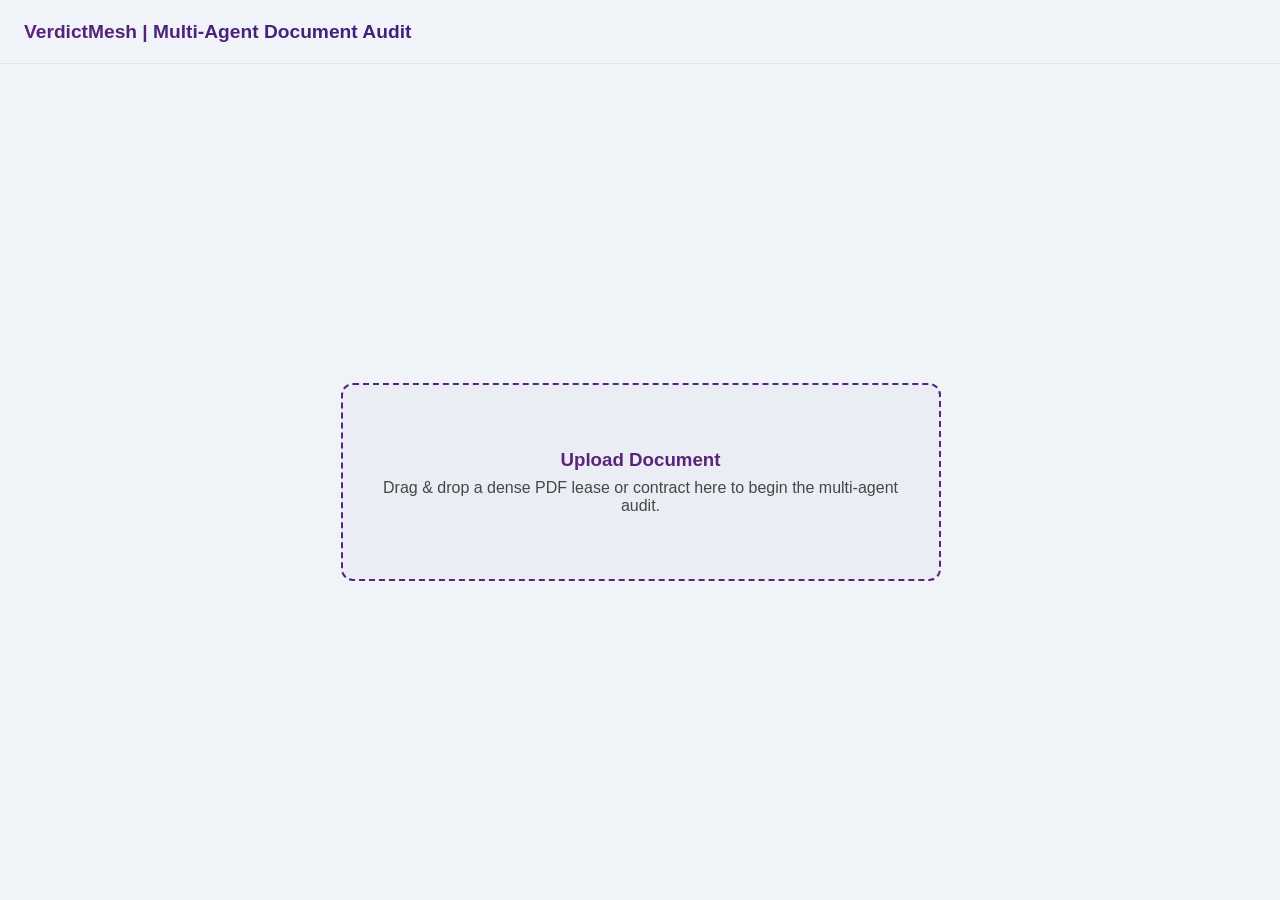
==== cookbook/05-document-analysis/frontend/index.html @ e495ff5c "Initial VerdictMesh release" ====
<!DOCTYPE html>
<html lang="en">
<head>
    <meta charset="UTF-8">
    <meta name="viewport" content="width=device-width, initial-scale=1.0">
    <title>VerdictMesh | Document Audit</title>
    <link rel="stylesheet" href="style.css">
</head>
<body>

    <header>
        VerdictMesh | Multi-Agent Document Audit
    </header>

    <main>
        <div id="left-panel">
            <div class="left-panel-header">
                <div id="agent-legend" class="legend-container" style="display: none;"></div>
            </div>
            <div id="document-content"></div>
        </div>

        <div id="right-panel">
            <div id="drop-zone">
                <h3 class="drop-title">Upload Document</h3>
                <p class="drop-subtitle">Drag & drop a dense PDF lease or contract here to begin the multi-agent audit.</p>
                <input type="file" id="file-input" accept=".pdf" />
            </div>

            <div id="controls">
                <button id="dispatch-btn" class="primary">Dispatch Parallel Agents</button>
            </div>

            <div id="feed"></div>
        </div>
        
        <div id="insight-tooltip" class="insight-tooltip"></div>
    </main>

    <script src="app.js" defer></script>
</body>
</html>
---- cookbook/05-document-analysis/frontend/style.css ----
:root {
    --bg-main: #f0f4f9;
    --bg-surface: #ffffff;
    --text-primary: #1f1f1f;
    --text-secondary: #444746;
    --border-light: #e3e3e3;
    
    --user-bg: #d3e3fd;
    --user-text: #041e49;
    --team-bg: #f0f4f9;
    --team-text: #1f1f1f;
    --purple-brand: #5b247a;
    --blue-brand: #1bcedf;
    --green-brand: #34a853;

    --brand-gradient: linear-gradient(90deg, #5b247a 0%, #001881 100%);
    --header-height: 64px;
}

* {
    box-sizing: border-box;
    margin: 0;
    padding: 0;
    font-family: -apple-system, BlinkMacSystemFont, "Segoe UI", Roboto, Helvetica, Arial, sans-serif;
}

body {
    background-color: var(--bg-main);
    color: var(--text-primary);
    height: 100vh;
    display: flex;
    flex-direction: column;
    overflow: hidden;
}

header {
    height: var(--header-height);
    background-color: var(--bg-surface); 
    border-bottom: 1px solid var(--border-light);
    display: flex;
    align-items: center;
    padding: 0 24px;
    font-weight: 600;
    font-size: 1.2rem;
    
    /* Gradient Text Styling */
    background-image: var(--brand-gradient);
    -webkit-background-clip: text;
    background-clip: text;
    color: transparent;
}

main {
    display: flex;
    flex: 1;
    overflow: hidden;
    transition: all 0.3s ease;
}

/* --- LAYOUT PANELS --- */
#left-panel {
    flex: 0; 
    background: #e9eef6; /* Document contrast background */
    border-right: 1px solid var(--border-light);
    overflow-y: auto;
    padding: 0;
    transition: flex 0.4s ease;
    opacity: 0;
}

#left-panel.active {
    flex: 1;
    padding: 32px;
    opacity: 1;
}

#right-panel {
    flex: 1;
    display: flex;
    flex-direction: column;
    padding: 32px;
    overflow-y: auto;
    align-items: center;
    justify-content: center;
}

#right-panel.active {
    flex: 0.8;
    align-items: stretch;
    justify-content: flex-start;
}

/* --- DOCUMENT VIEWER (Card View) --- */
.left-panel-header {
    position: sticky;
    top: 24px;
    width: 100%;
    height: 0; 
    display: flex;
    justify-content: flex-end;
    align-items: flex-start;
    z-index: 10;
    pointer-events: none;
}

.legend-container {
    margin-right: 32px;
    display: flex;
    flex-direction: column;
    gap: 8px;
    background: var(--bg-main);
    padding: 12px;
    border-radius: 8px;
    border: 1px solid var(--border-light);
    font-size: 0.85rem;
    pointer-events: auto;
    box-shadow: 0 4px 12px rgba(0,0,0,0.08);
}

.legend-item {
    display: flex;
    align-items: center;
    gap: 8px;
    cursor: pointer;
}

.legend-item input[type="checkbox"] {
    accent-color: var(--purple-brand);
    cursor: pointer;
    width: 16px;
    height: 16px;
}

.legend-color-box {
    width: 12px;
    height: 12px;
    border-radius: 2px;
    display: inline-block;
}

#document-content {
    margin-top: 24px; 
    line-height: 1.7;
    background-color: #ffffff;
    max-width: 850px;
    margin: 0 auto;
    padding: 64px 80px;
    box-shadow: 0 10px 25px rgba(0, 0, 0, 0.08), 0 4px 10px rgba(0, 0, 0, 0.04);
    border-radius: 4px;
    border: 1px solid #d1d5db;
    font-family: "Georgia", "Times New Roman", serif; 
    color: #1a1a1a;
    font-size: 1.05rem;
}

#document-content p {
    margin-bottom: 16px;
}

#document-content b {
    font-weight: 700;
    color: #000000;
}

.document-sentence {
    padding: 2px 4px;
    border-radius: 4px;
    transition: box-shadow 0.2s ease, background 0.3s ease;
    border-bottom: 2px solid transparent;
    cursor: pointer;
}

.document-sentence.has-highlight:hover {
    box-shadow: inset 0 0 0 1000px rgba(0, 0, 0, 0.1);
}

/* --- DRAG & DROP ZONE --- */
#drop-zone {
    width: 100%;
    max-width: 600px;
    border: 2px dashed var(--purple-brand);
    border-radius: 12px;
    padding: 64px 32px;
    text-align: center;
    background: rgba(91, 36, 122, 0.03);
    cursor: pointer;
    transition: all 0.2s;
}

#drop-zone:hover, #drop-zone.dragover {
    background: rgba(91, 36, 122, 0.08);
    border-color: var(--blue-brand);
}

.drop-title {
    color: var(--purple-brand); 
    margin-bottom: 8px;
}

.drop-subtitle {
    color: var(--text-secondary);
}

#file-input { display: none; }

/* --- CONTROLS & FEED --- */
#controls {
    display: none;
    margin-bottom: 24px;
}

button.primary {
    background: var(--brand-gradient);
    color: white;
    border: none;
    padding: 12px 24px;
    border-radius: 8px;
    font-size: 1rem;
    font-weight: 600;
    cursor: pointer;
    transition: opacity 0.2s;
    width: 100%;
}

button.primary:hover { opacity: 0.9; }
button.primary:disabled { opacity: 0.5; cursor: not-allowed; }

#feed {
    display: flex;
    flex-direction: column;
    gap: 16px;
}

/* --- CARDS & TOOLTIPS --- */
.card {
    background: var(--bg-surface);
    border: 1px solid var(--border-light);
    border-radius: 8px;
    padding: 16px;
    box-shadow: 0 2px 4px rgba(0,0,0,0.02);
    animation: slideIn 0.3s ease-out;
}

.agent-card { border-left: 4px solid var(--blue-brand); }
.conflict-card { border-left: 4px solid #d93025; background: #fce8e6; }

.card-title {
    font-size: 0.85rem;
    font-weight: 700;
    text-transform: uppercase;
    color: var(--text-secondary);
    margin-bottom: 8px;
}

.status-text {
    color: var(--text-secondary);
    font-size: 0.9rem;
    font-style: italic;
}

@keyframes slideIn {
    from { opacity: 0; transform: translateY(10px); }
    to { opacity: 1; transform: translateY(0); }
}

.insight-tooltip {
    position: absolute;
    background: var(--bg-surface);
    border: 1px solid var(--border-light);
    box-shadow: 0 8px 24px rgba(0,0,0,0.12);
    border-radius: 8px;
    padding: 16px;
    width: 380px;
    max-height: 250px;
    overflow-y: auto;
    z-index: 1000;
    opacity: 0;
    visibility: hidden;
    transition: opacity 0.2s ease, visibility 0.2s ease;
    pointer-events: auto; 
    font-family: -apple-system, BlinkMacSystemFont, "Segoe UI", Roboto, sans-serif;
    color: var(--text-primary);
}

.insight-tooltip.visible {
    opacity: 1;
    visibility: visible;
}

.tooltip-agent-block {
    margin-bottom: 12px;
    padding-bottom: 12px;
    border-bottom: 1px solid var(--border-light);
}

.tooltip-agent-block:last-child {
    margin-bottom: 0;
    padding-bottom: 0;
    border-bottom: none;
}

.tooltip-agent-name {
    font-weight: 700;
    font-size: 0.85rem;
    text-transform: uppercase;
    margin-bottom: 6px;
}

.tooltip-insight-text {
    font-size: 0.95rem;
    line-height: 1.5;
    color: var(--text-secondary);
}
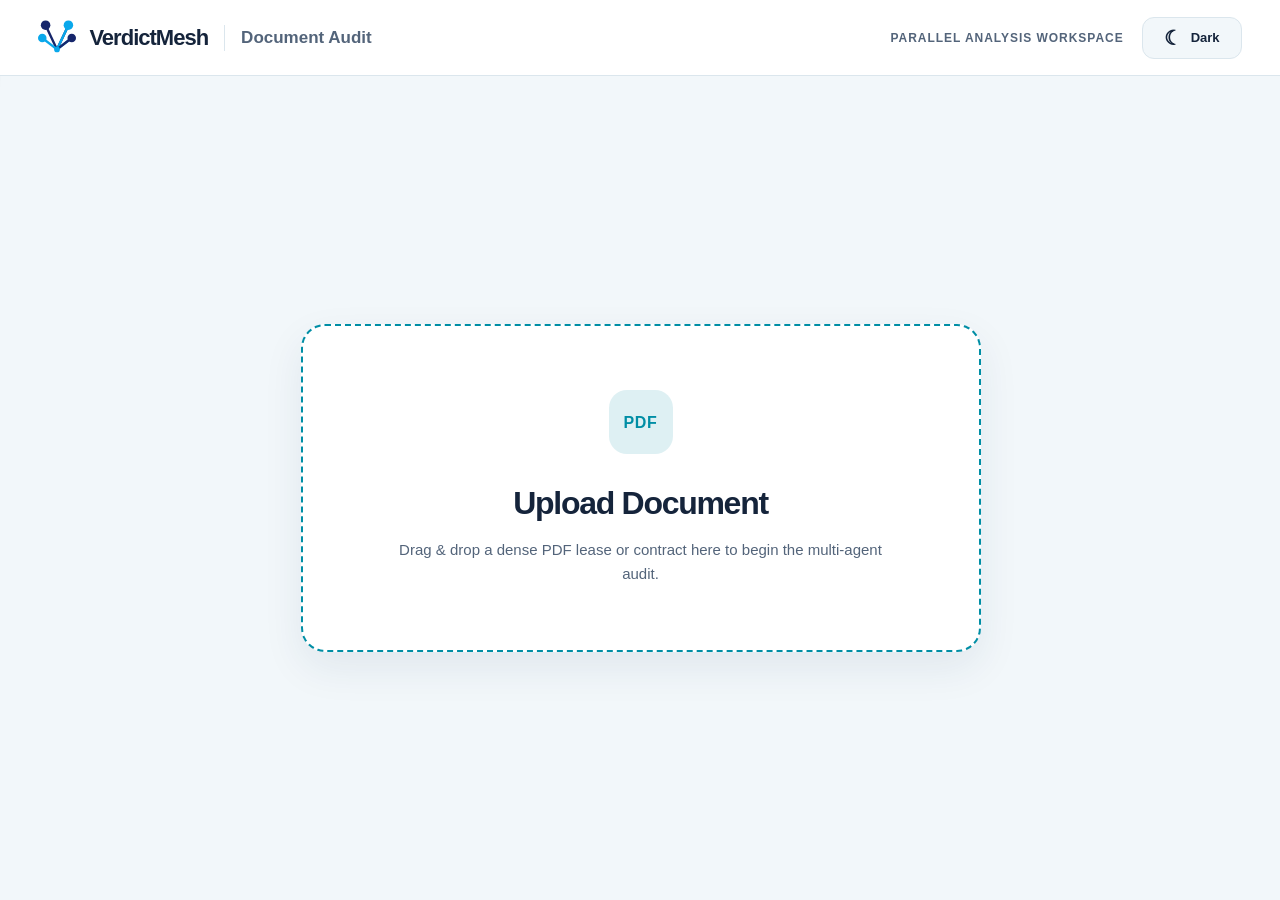
==== commit 826fe1b3: "updated the UI" ====
--- a/cookbook/05-document-analysis/frontend/index.html
+++ b/cookbook/05-document-analysis/frontend/index.html
@@ -5,11 +5,32 @@
     <meta name="viewport" content="width=device-width, initial-scale=1.0">
     <title>VerdictMesh | Document Audit</title>
     <link rel="stylesheet" href="style.css">
+    <script>
+        try {
+            document.documentElement.dataset.theme =
+                localStorage.getItem('verdictmesh-theme') ||
+                (matchMedia('(prefers-color-scheme: dark)').matches ? 'dark' : 'light');
+        } catch (_) {
+            document.documentElement.dataset.theme = 'light';
+        }
+    </script>
 </head>
 <body>
-
-    <header>
-        VerdictMesh | Multi-Agent Document Audit
+    <header class="app-header">
+        <div class="header-brand">
+            <img class="brand-mark" src="verdictmesh-mark.svg" alt="" aria-hidden="true">
+            <span class="brand-name">VerdictMesh</span>
+            <span class="brand-separator" aria-hidden="true"></span>
+            <span class="header-title">Document Audit</span>
+        </div>
+        <div class="header-actions">
+            <span class="header-kicker">Parallel analysis workspace</span>
+            <button id="theme-toggle" class="theme-toggle" type="button"
+                    aria-label="Switch color theme" aria-pressed="false">
+                <span class="theme-icon" aria-hidden="true">☾</span>
+                <span class="theme-label">Dark</span>
+            </button>
+        </div>
     </header>
 
     <main>
@@ -21,10 +42,13 @@
         </div>
 
         <div id="right-panel">
-            <div id="drop-zone">
+            <div id="drop-zone" role="button" tabindex="0"
+                 aria-label="Choose a PDF document">
                 <h3 class="drop-title">Upload Document</h3>
-                <p class="drop-subtitle">Drag & drop a dense PDF lease or contract here to begin the multi-agent audit.</p>
-                <input type="file" id="file-input" accept=".pdf" />
+                <p class="drop-subtitle">
+                    Drag &amp; drop a dense PDF lease or contract here to begin the multi-agent audit.
+                </p>
+                <input type="file" id="file-input" accept=".pdf">
             </div>
 
             <div id="controls">
@@ -33,10 +57,11 @@
 
             <div id="feed"></div>
         </div>
-        
+
         <div id="insight-tooltip" class="insight-tooltip"></div>
     </main>
 
+    <script src="theme.js" defer></script>
     <script src="app.js" defer></script>
 </body>
 </html>
--- a/cookbook/05-document-analysis/frontend/style.css
+++ b/cookbook/05-document-analysis/frontend/style.css
@@ -1,31 +1,53 @@
 :root {
-    --bg-main: #f0f4f9;
+    color-scheme: light;
+    --bg-main: #f2f7fa;
     --bg-surface: #ffffff;
-    --text-primary: #1f1f1f;
-    --text-secondary: #444746;
-    --border-light: #e3e3e3;
-    
+    --text-primary: #15243b;
+    --text-secondary: #53647a;
+    --border-light: #dbe6ed;
     --user-bg: #d3e3fd;
     --user-text: #041e49;
     --team-bg: #f0f4f9;
     --team-text: #1f1f1f;
-    --purple-brand: #5b247a;
-    --blue-brand: #1bcedf;
+    --purple-brand: #193669;
+    --blue-brand: #008ea5;
     --green-brand: #34a853;
-
-    --brand-gradient: linear-gradient(90deg, #5b247a 0%, #001881 100%);
-    --header-height: 64px;
+    --brand-gradient: linear-gradient(110deg, #143a72, #008aa6);
+    --viewer-bg: #eaf1f5;
+    --paper-bg: #ffffff;
+    --paper-text: #17263a;
+    --conflict-bg: #fff1ef;
+    --shadow-soft: 0 16px 40px rgba(24, 54, 85, .08);
+    --header-height: 76px;
+}
+
+:root[data-theme="dark"] {
+    color-scheme: dark;
+    --bg-main: #0b1625;
+    --bg-surface: #142235;
+    --text-primary: #eff7fc;
+    --text-secondary: #afc3d5;
+    --border-light: #304256;
+    --purple-brand: #96b8ff;
+    --blue-brand: #58d5e3;
+    --brand-gradient: linear-gradient(110deg, #55a4fc, #62dfd9);
+    --viewer-bg: #0e1a2a;
+    --paper-bg: #17273a;
+    --paper-text: #eef5fa;
+    --conflict-bg: #36242c;
+    --shadow-soft: 0 16px 40px rgba(0, 0, 0, .22);
 }
 
 * {
     box-sizing: border-box;
     margin: 0;
     padding: 0;
-    font-family: -apple-system, BlinkMacSystemFont, "Segoe UI", Roboto, Helvetica, Arial, sans-serif;
+    font-family: -apple-system, BlinkMacSystemFont, "Segoe UI", Roboto,
+                 Helvetica, Arial, sans-serif;
 }
 
 body {
-    background-color: var(--bg-main);
+    background: var(--bg-main);
     color: var(--text-primary);
     height: 100vh;
     display: flex;
@@ -33,44 +55,107 @@
     overflow: hidden;
 }
 
-header {
+/* Header */
+.app-header {
     height: var(--header-height);
-    background-color: var(--bg-surface); 
+    flex: none;
+    display: flex;
+    align-items: center;
+    justify-content: space-between;
+    gap: 20px;
+    padding: 0 clamp(16px, 3vw, 42px);
+    background: var(--bg-surface);
     border-bottom: 1px solid var(--border-light);
+    box-shadow: 0 2px 18px rgba(19, 46, 75, .04);
+}
+
+.header-brand,
+.header-actions {
     display: flex;
     align-items: center;
-    padding: 0 24px;
-    font-weight: 600;
-    font-size: 1.2rem;
-    
-    /* Gradient Text Styling */
-    background-image: var(--brand-gradient);
-    -webkit-background-clip: text;
-    background-clip: text;
-    color: transparent;
-}
-
+    min-width: 0;
+}
+
+.header-brand { gap: 13px; }
+.header-actions { gap: 18px; flex: none; }
+.brand-mark { width: 38px; height: 38px; flex: none; }
+
+.brand-name {
+    color: var(--text-primary);
+    font-weight: 800;
+    letter-spacing: -.045em;
+    font-size: 22px;
+    white-space: nowrap;
+}
+
+.brand-separator {
+    height: 26px;
+    width: 1px;
+    background: var(--border-light);
+    margin-inline: 3px;
+}
+
+.header-title {
+    color: var(--text-secondary);
+    font-size: 17px;
+    font-weight: 650;
+    white-space: nowrap;
+}
+
+.header-kicker {
+    font-size: 12px;
+    font-weight: 650;
+    letter-spacing: .08em;
+    text-transform: uppercase;
+    color: var(--text-secondary);
+}
+
+.theme-toggle {
+    display: inline-flex;
+    align-items: center;
+    justify-content: center;
+    gap: 9px;
+    min-height: 42px;
+    min-width: 100px;
+    padding: 8px 13px;
+    border: 1px solid var(--border-light);
+    border-radius: 12px;
+    background: var(--bg-main);
+    color: var(--text-primary);
+    font-size: 13px;
+    font-weight: 700;
+    cursor: pointer;
+    transition: transform .18s, border-color .18s, background .18s;
+}
+
+.theme-toggle:hover {
+    border-color: var(--blue-brand);
+    transform: translateY(-1px);
+}
+
+.theme-icon { font-size: 20px; line-height: 1; }
+
+/* Main layout */
 main {
     display: flex;
     flex: 1;
     overflow: hidden;
-    transition: all 0.3s ease;
-}
-
-/* --- LAYOUT PANELS --- */
+    transition: all .3s ease;
+}
+
 #left-panel {
-    flex: 0; 
-    background: #e9eef6; /* Document contrast background */
+    flex: 0;
+    background: var(--viewer-bg);
     border-right: 1px solid var(--border-light);
     overflow-y: auto;
     padding: 0;
-    transition: flex 0.4s ease;
+    transition: flex .4s ease;
     opacity: 0;
 }
 
 #left-panel.active {
     flex: 1;
-    padding: 32px;
+    padding: clamp(16px, 3vw, 42px);
     opacity: 1;
 }
 
@@ -78,24 +163,25 @@
     flex: 1;
     display: flex;
     flex-direction: column;
-    padding: 32px;
+    padding: clamp(18px, 3vw, 42px);
     overflow-y: auto;
     align-items: center;
     justify-content: center;
+    background: var(--bg-main);
 }
 
 #right-panel.active {
-    flex: 0.8;
+    flex: .8;
     align-items: stretch;
     justify-content: flex-start;
 }
 
-/* --- DOCUMENT VIEWER (Card View) --- */
+/* Document viewer */
 .left-panel-header {
     position: sticky;
     top: 24px;
     width: 100%;
-    height: 0; 
+    height: 0;
     display: flex;
     justify-content: flex-end;
     align-items: flex-start;
@@ -108,13 +194,13 @@
     display: flex;
     flex-direction: column;
     gap: 8px;
-    background: var(--bg-main);
+    background: var(--bg-surface);
     padding: 12px;
-    border-radius: 8px;
+    border-radius: 13px;
     border: 1px solid var(--border-light);
-    font-size: 0.85rem;
+    font-size: .85rem;
     pointer-events: auto;
-    box-shadow: 0 4px 12px rgba(0,0,0,0.08);
+    box-shadow: var(--shadow-soft);
 }
 
 .legend-item {
@@ -139,91 +225,117 @@
 }
 
 #document-content {
-    margin-top: 24px; 
     line-height: 1.7;
-    background-color: #ffffff;
+    background: var(--paper-bg);
     max-width: 850px;
     margin: 0 auto;
-    padding: 64px 80px;
-    box-shadow: 0 10px 25px rgba(0, 0, 0, 0.08), 0 4px 10px rgba(0, 0, 0, 0.04);
-    border-radius: 4px;
-    border: 1px solid #d1d5db;
-    font-family: "Georgia", "Times New Roman", serif; 
-    color: #1a1a1a;
+    padding: clamp(32px, 5vw, 78px);
+    box-shadow: var(--shadow-soft);
+    border-radius: 17px;
+    border: 1px solid var(--border-light);
+    color: var(--paper-text);
     font-size: 1.05rem;
 }
 
-#document-content p {
-    margin-bottom: 16px;
-}
+#document-content p { margin-bottom: 16px; }
 
 #document-content b {
     font-weight: 700;
-    color: #000000;
+    color: var(--paper-text);
 }
 
 .document-sentence {
     padding: 2px 4px;
     border-radius: 4px;
-    transition: box-shadow 0.2s ease, background 0.3s ease;
+    transition: box-shadow .2s ease, background .3s ease;
     border-bottom: 2px solid transparent;
     cursor: pointer;
 }
 
 .document-sentence.has-highlight:hover {
-    box-shadow: inset 0 0 0 1000px rgba(0, 0, 0, 0.1);
-}
-
-/* --- DRAG & DROP ZONE --- */
+    box-shadow: inset 0 0 0 1000px rgba(0, 0, 0, .1);
+}
+
+/* Upload area */
 #drop-zone {
     width: 100%;
-    max-width: 600px;
-    border: 2px dashed var(--purple-brand);
-    border-radius: 12px;
-    padding: 64px 32px;
+    max-width: 680px;
+    border: 2px dashed var(--blue-brand);
+    border-radius: 24px;
+    padding: clamp(36px, 5vw, 72px) 30px;
     text-align: center;
-    background: rgba(91, 36, 122, 0.03);
+    background: var(--bg-surface);
+    box-shadow: var(--shadow-soft);
+    line-height: 1.6;
     cursor: pointer;
-    transition: all 0.2s;
-}
-
-#drop-zone:hover, #drop-zone.dragover {
-    background: rgba(91, 36, 122, 0.08);
-    border-color: var(--blue-brand);
+    transition: background .2s, border-color .2s, box-shadow .2s;
+}
+
+#drop-zone::before {
+    content: "PDF";
+    display: grid;
+    place-items: center;
+    margin: 0 auto 24px;
+    width: 64px;
+    height: 64px;
+    border-radius: 18px;
+    background: color-mix(in srgb, var(--blue-brand) 13%, var(--bg-surface));
+    color: var(--blue-brand);
+    font-weight: 800;
+    font-size: 16px;
+    letter-spacing: .04em;
+}
+
+#drop-zone:hover,
+#drop-zone.dragover {
+    background: color-mix(in srgb, var(--blue-brand) 8%, var(--bg-surface));
+    box-shadow: 0 22px 46px rgba(0, 120, 155, .13);
 }
 
 .drop-title {
-    color: var(--purple-brand); 
+    color: var(--text-primary);
     margin-bottom: 8px;
+    font-size: clamp(23px, 2.5vw, 32px);
+    letter-spacing: -.04em;
 }
 
 .drop-subtitle {
     color: var(--text-secondary);
+    max-width: 510px;
+    margin: auto;
+    font-size: 15px;
 }
 
 #file-input { display: none; }
 
-/* --- CONTROLS & FEED --- */
+/* Controls and feed */
 #controls {
     display: none;
     margin-bottom: 24px;
+    width: 100%;
 }
 
 button.primary {
-    background: var(--brand-gradient);
+    background: #087f93;
     color: white;
     border: none;
     padding: 12px 24px;
-    border-radius: 8px;
+    border-radius: 13px;
     font-size: 1rem;
     font-weight: 600;
     cursor: pointer;
-    transition: opacity 0.2s;
+    transition: background .2s;
     width: 100%;
-}
-
-button.primary:hover { opacity: 0.9; }
-button.primary:disabled { opacity: 0.5; cursor: not-allowed; }
+    min-height: 49px;
+    box-shadow: var(--shadow-soft);
+}
+
+button.primary:hover { background: #066a7b; }
+
+button.primary:disabled {
+    opacity: .5;
+    cursor: not-allowed;
+}
 
 #feed {
     display: flex;
@@ -231,21 +343,31 @@
     gap: 16px;
 }
 
-/* --- CARDS & TOOLTIPS --- */
+/* Agent reports and conflict report */
 .card {
     background: var(--bg-surface);
     border: 1px solid var(--border-light);
-    border-radius: 8px;
-    padding: 16px;
-    box-shadow: 0 2px 4px rgba(0,0,0,0.02);
-    animation: slideIn 0.3s ease-out;
+    border-radius: 14px;
+    padding: 20px;
+    box-shadow: var(--shadow-soft);
+    animation: slideIn .3s ease-out;
 }
 
 .agent-card { border-left: 4px solid var(--blue-brand); }
-.conflict-card { border-left: 4px solid #d93025; background: #fce8e6; }
+
+.conflict-card {
+    border-left: 4px solid #d93025;
+    background: var(--conflict-bg);
+    color: var(--text-primary);
+}
+
+.conflict-card div[style] {
+    background: var(--bg-surface) !important;
+    color: var(--text-primary);
+}
 
 .card-title {
-    font-size: 0.85rem;
+    font-size: .85rem;
     font-weight: 700;
     text-transform: uppercase;
     color: var(--text-secondary);
@@ -254,7 +376,7 @@
 
 .status-text {
     color: var(--text-secondary);
-    font-size: 0.9rem;
+    font-size: .9rem;
     font-style: italic;
 }
 
@@ -263,22 +385,23 @@
     to { opacity: 1; transform: translateY(0); }
 }
 
+/* Sentence insight tooltip */
 .insight-tooltip {
     position: absolute;
     background: var(--bg-surface);
     border: 1px solid var(--border-light);
-    box-shadow: 0 8px 24px rgba(0,0,0,0.12);
-    border-radius: 8px;
+    box-shadow: var(--shadow-soft);
+    border-radius: 14px;
     padding: 16px;
     width: 380px;
+    max-width: min(380px, calc(100vw - 32px));
     max-height: 250px;
     overflow-y: auto;
     z-index: 1000;
     opacity: 0;
     visibility: hidden;
-    transition: opacity 0.2s ease, visibility 0.2s ease;
-    pointer-events: auto; 
-    font-family: -apple-system, BlinkMacSystemFont, "Segoe UI", Roboto, sans-serif;
+    transition: opacity .2s ease, visibility .2s ease;
+    pointer-events: auto;
     color: var(--text-primary);
 }
 
@@ -301,13 +424,82 @@
 
 .tooltip-agent-name {
     font-weight: 700;
-    font-size: 0.85rem;
+    font-size: .85rem;
     text-transform: uppercase;
     margin-bottom: 6px;
 }
 
 .tooltip-insight-text {
-    font-size: 0.95rem;
+    font-size: .95rem;
     line-height: 1.5;
     color: var(--text-secondary);
+}
+
+button:focus-visible,
+[role="button"]:focus-visible,
+input:focus-visible,
+.legend-item:focus-visible {
+    outline: 3px solid var(--blue-brand);
+    outline-offset: 3px;
+}
+
+/* Smaller screens */
+@media (max-width: 950px) {
+    .header-kicker { display: none; }
+    main { flex-direction: column; overflow-y: auto; }
+
+    #left-panel {
+        flex: 0 0 0;
+        overflow: hidden;
+        border-right: 0;
+    }
+
+    #left-panel.active {
+        flex: none;
+        overflow-y: visible;
+        opacity: 1;
+    }
+
+    #right-panel {
+        min-height: calc(100dvh - var(--header-height));
+        flex: none;
+    }
+
+    #right-panel.active {
+        flex: none;
+        min-height: 280px;
+    }
+
+    .left-panel-header { top: 0; }
+    .legend-container { margin-right: 0; }
+}
+
+@media (max-width: 600px) {
+    :root { --header-height: 68px; }
+    .app-header { padding: 0 15px; gap: 8px; }
+    .brand-mark { width: 32px; height: 32px; }
+    .brand-name { font-size: 18px; }
+    .header-brand { gap: 8px; }
+    .header-title { font-size: 14px; }
+    .brand-separator { margin-inline: 1px; height: 20px; }
+
+    .theme-toggle {
+        min-width: 42px;
+        width: 42px;
+        padding: 6px;
+    }
+
+    .theme-label { display: none; }
+    #left-panel.active, #right-panel { padding: 16px; }
+    #document-content { padding: 25px 20px; font-size: 15px; }
+    #drop-zone { padding: 34px 18px; }
+    .legend-container { font-size: 12px; }
+}
+
+@media (prefers-reduced-motion: reduce) {
+    *, *::before, *::after {
+        animation-duration: .01ms !important;
+        transition-duration: .01ms !important;
+        scroll-behavior: auto !important;
+    }
 }
